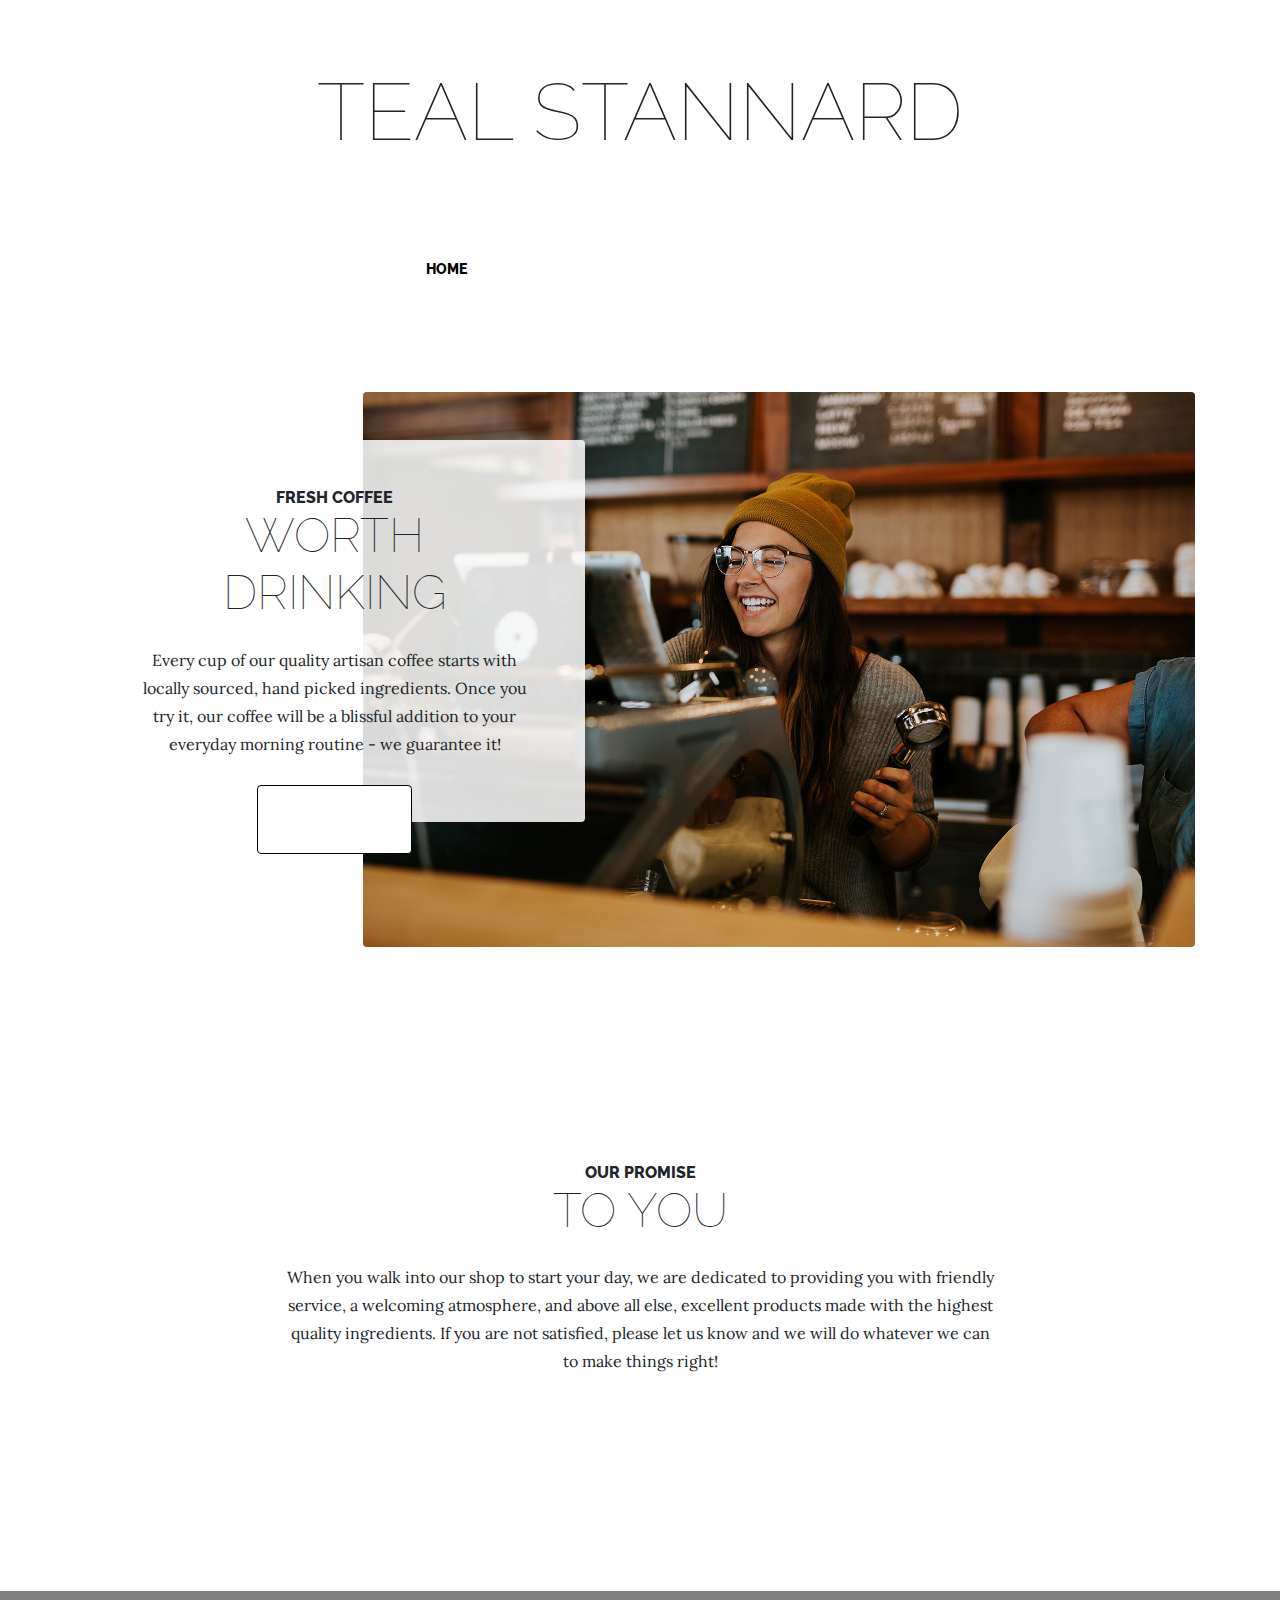
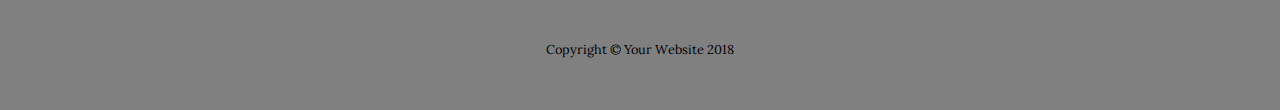
==== index.html @ 491081bb "get rid of text white?" ====
<!DOCTYPE html>
<html lang="en">

  <head>

    <meta charset="utf-8">
    <meta name="viewport" content="width=device-width, initial-scale=1, shrink-to-fit=no">
    <meta name="description" content="">
    <meta name="author" content="">

    <title>Teal Stannard</title>

    <!-- Bootstrap core CSS -->
    <link href="vendor/bootstrap/css/bootstrap.min.css" rel="stylesheet">

    <!-- Custom fonts for this template -->
    <link href="https://fonts.googleapis.com/css?family=Raleway:100,100i,200,200i,300,300i,400,400i,500,500i,600,600i,700,700i,800,800i,900,900i" rel="stylesheet">
    <link href="https://fonts.googleapis.com/css?family=Lora:400,400i,700,700i" rel="stylesheet">

    <!-- Custom styles for this template -->
    <link href="css/business-casual.min.css" rel="stylesheet">

  </head>

  <body>

    <h1 class="site-heading text-center d-none d-lg-block">
      <span class="site-heading-lower">Teal Stannard</span>
    </h1>

   <!-- Navigation -->
   <nav class="navbar navbar-expand-lg navbar-dark py-lg-4" id="mainNav">
    <div class="container">
      <a class="navbar-brand text-uppercase text-expanded font-weight-bold d-lg-none" href="#">Start Bootstrap</a>
      <button class="navbar-toggler" type="button" data-toggle="collapse" data-target="#navbarResponsive" aria-controls="navbarResponsive" aria-expanded="false" aria-label="Toggle navigation">
        <span class="navbar-toggler-icon"></span>
      </button>
      <div class="collapse navbar-collapse" id="navbarResponsive">
        <ul class="navbar-nav mx-auto">
          <li class="nav-item active px-lg-4">
            <a class="nav-link text-uppercase text-expanded" href="index.html">Home
              <span class="sr-only">(current)</span>
            </a>
          </li>
          <li class="nav-item px-lg-4">
            <a class="nav-link text-uppercase text-expanded" href="merge.html">Merge Sort</a>
          </li>
          <li class="nav-item px-lg-4">
            <a class="nav-link text-uppercase text-expanded" href="inspo.html">Inspo</a>
          </li>
          <li class="nav-item px-lg-4">
            <a class="nav-link text-uppercase text-expanded" href="pottery.html">Pottery</a>
          </li>
        </ul>
      </div>
    </div>
  </nav>

    <section class="page-section clearfix">
      <div class="container">
        <div class="intro">
          <img class="intro-img img-fluid mb-3 mb-lg-0 rounded" src="img/intro.jpg" alt="">
          <div class="intro-text left-0 text-center bg-faded p-5 rounded">
            <h2 class="section-heading mb-4">
              <span class="section-heading-upper">Fresh Coffee</span>
              <span class="section-heading-lower">Worth Drinking</span>
            </h2>
            <p class="mb-3">Every cup of our quality artisan coffee starts with locally sourced, hand picked ingredients. Once you try it, our coffee will be a blissful addition to your everyday morning routine - we guarantee it!
            </p>
            <div class="intro-button mx-auto">
              <a class="btn btn-primary btn-xl" href="#">Visit Us Today!</a>
            </div>
          </div>
        </div>
      </div>
    </section>

    <section class="page-section cta">
      <div class="container">
        <div class="row">
          <div class="col-xl-9 mx-auto">
            <div class="cta-inner text-center rounded">
              <h2 class="section-heading mb-4">
                <span class="section-heading-upper">Our Promise</span>
                <span class="section-heading-lower">To You</span>
              </h2>
              <p class="mb-0">When you walk into our shop to start your day, we are dedicated to providing you with friendly service, a welcoming atmosphere, and above all else, excellent products made with the highest quality ingredients. If you are not satisfied, please let us know and we will do whatever we can to make things right!</p>
            </div>
          </div>
        </div>
      </div>
    </section>

    <footer class="footer text-faded text-center py-5">
      <div class="container">
        <p class="m-0 small">Copyright &copy; Your Website 2018</p>
      </div>
    </footer>

    <!-- Bootstrap core JavaScript -->
    <script src="vendor/jquery/jquery.min.js"></script>
    <script src="vendor/bootstrap/js/bootstrap.bundle.min.js"></script>

  </body>

</html>
---- css/business-casual.min.css ----
/*!
 * Start Bootstrap - Business Casual v4.1.1 (https://startbootstrap.com/template-overviews/business-casual)
 * Copyright 2013-2018 Start Bootstrap
 * Licensed under MIT (https://github.com/BlackrockDigital/startbootstrap-business-casual/blob/master/LICENSE)
 */body{font-family:Lora;background:white;background-attachment:fixed;background-position:center;background-size:cover}h1,h2,h3,h4,h5,h6{font-family:Raleway}p{line-height:1.75}.text-faded{color:black}.site-heading{margin-top:5rem;margin-bottom:5rem;text-transform:uppercase;line-height:1;font-family:Raleway}.site-heading .site-heading-upper{display:block;font-size:2rem;font-weight:800}.site-heading .site-heading-lower{font-size:5rem;font-weight:100;line-height:4rem}.page-section{margin-top:5rem;margin-bottom:5rem}.section-heading{text-transform:uppercase}.section-heading .section-heading-upper{display:block;font-size:1rem;font-weight:800}.section-heading .section-heading-lower{display:block;font-size:3rem;font-weight:100}.bg-faded{background-color:rgba(255,255,255,.85)}#mainNav{background-color: white;font-family:Raleway}#mainNav .navbar-brand{color:#e6a756}#mainNav .navbar-nav .nav-item .nav-link{color:rgba(255,255,255,.7);font-weight:800}#mainNav .navbar-nav .nav-item.active .nav-link{color:black}@media (min-width:992px){#mainNav .navbar-nav .nav-item .nav-link{font-size:.9rem}#mainNav .navbar-nav .nav-item .nav-link:hover{color:rgba(255,255,255,.4)}#mainNav .navbar-nav .nav-item.active .nav-link:hover{color:teal}}.btn-xl{font-weight:700;font-size:.8rem;padding-top:1.5rem;padding-bottom:1.5rem;padding-left:2rem;padding-right:2rem}.intro{position:relative}@media (min-width:992px){.intro .intro-img{width:75%;float:right}.intro .intro-text{left:0;width:60%;margin-top:3rem;position:absolute}.intro .intro-text .intro-button{width:100%;left:0;position:absolute;bottom:-2rem}}@media (min-width:1200px){.intro .intro-text{width:45%}}.cta{padding-top:5rem;padding-bottom:5rem;background-color:white}.cta .cta-inner{position:relative;padding:3rem;margin:.5rem;background-color:rgba(255,255,255,.85)}.cta .cta-inner:before{border-radius:.5rem;content:'';position:absolute;top:-.5rem;bottom:-.5rem;left:-.5rem;right:-.5rem;border:.25rem solid rgba(255,255,255,.85)}@media (min-width:992px){.about-heading .about-heading-img{position:relative;z-index:0}.about-heading .about-heading-content{margin-top:-5rem;position:relative;z-index:1}}@media (min-width:992px){.product-item .product-item-title{position:relative;z-index:1;margin-bottom:-3rem}.product-item .product-item-img{position:relative;z-index:0;max-width:60vw}.product-item .product-item-description{position:relative;z-index:1;margin-top:-3rem;max-width:50vw}}.list-hours{font-size:.9rem}.list-hours .list-hours-item{border-bottom:1px solid white;padding-bottom:.25rem;margin-bottom:1rem;font-style:italic}.list-hours .list-hours-item.today{font-weight:700;color:teal}@media (min-width:992px){.list-hours{width:50%;font-size:1.1rem}}.address strong{font-size:1.2rem}.footer{background-color:grey}.text-primary{color:black!important}.bg-primary{background-color:teal!important}.btn{box-shadow:0 3px 3px 0 grey)}.btn-primary{background-color:white;border-color:black}.btn-primary:active,.btn-primary:focus,.btn-primary:hover{background-color:white;border-color:black}.font-weight-light{font-weight:100!important}
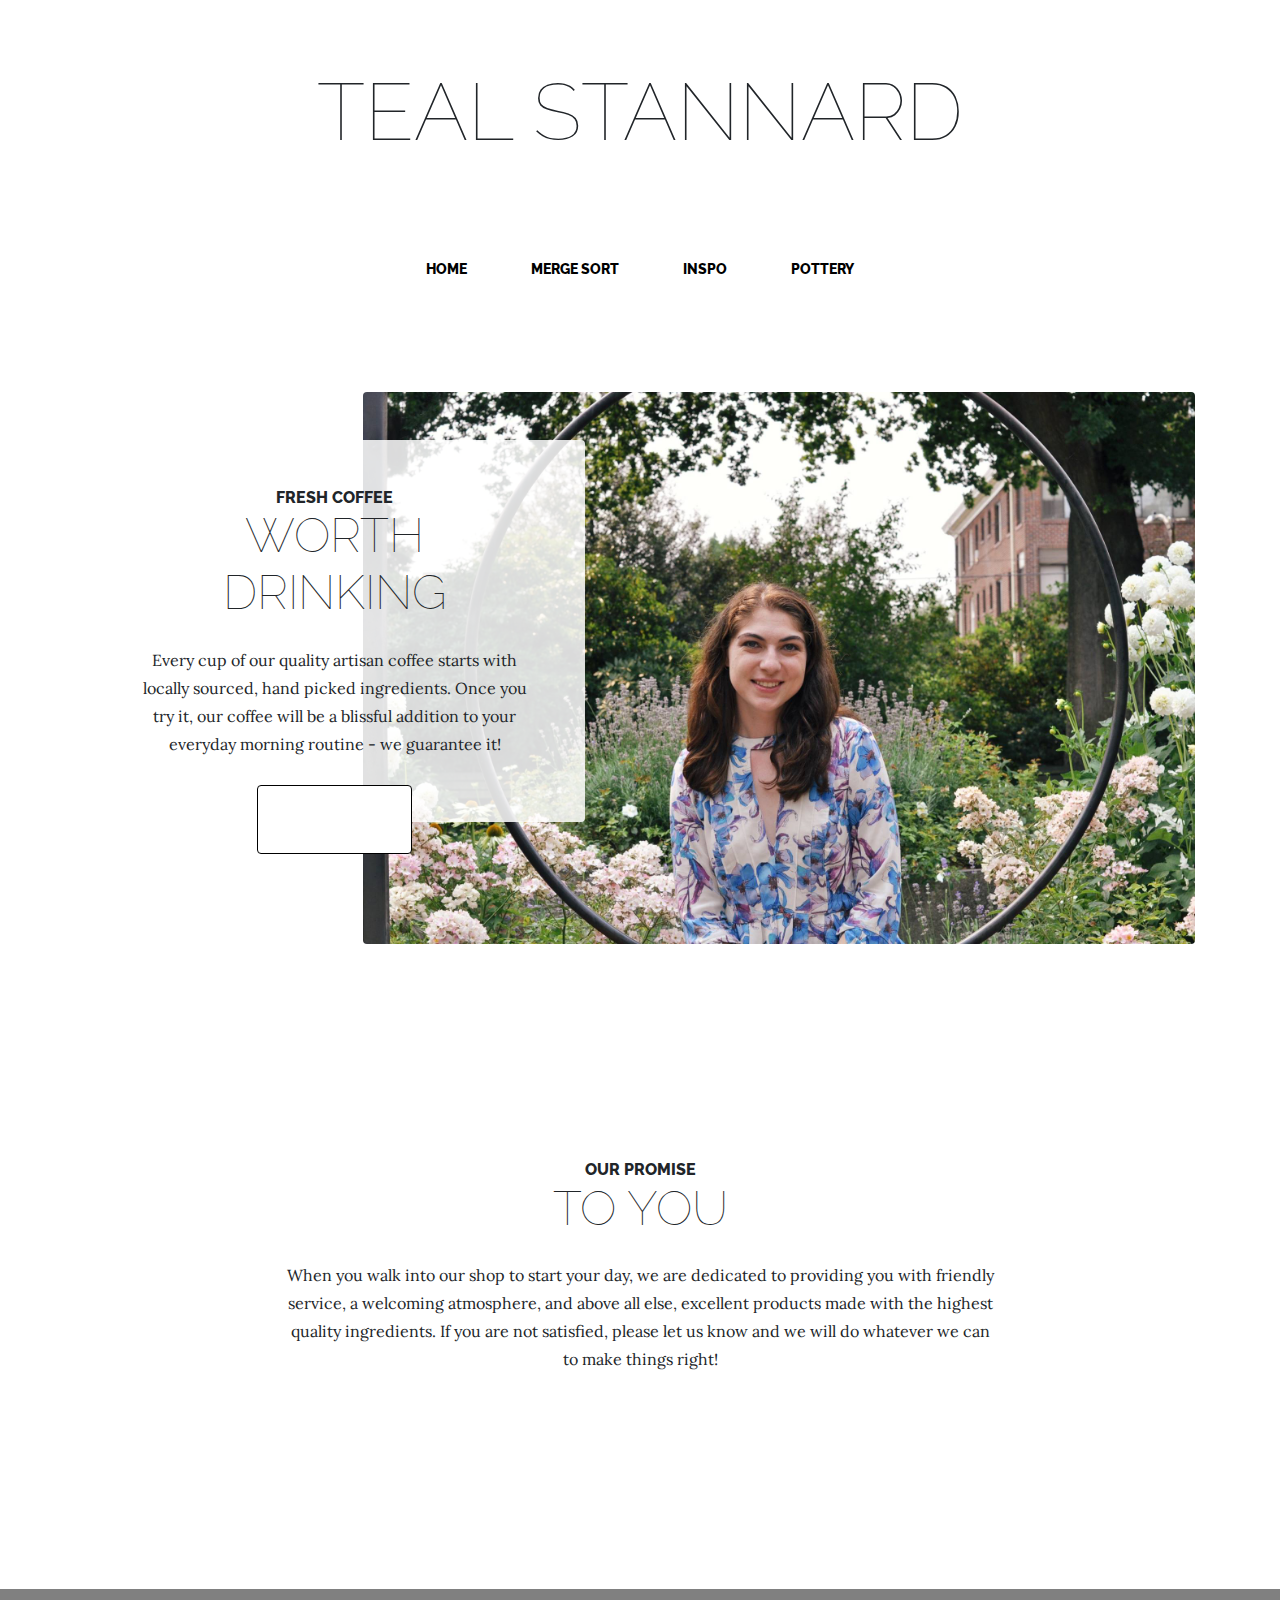
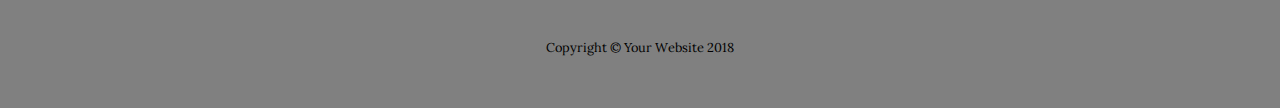
==== commit 5871fa88: "opps pic change" ====
--- a/index.html
+++ b/index.html
@@ -59,7 +59,7 @@
     <section class="page-section clearfix">
       <div class="container">
         <div class="intro">
-          <img class="intro-img img-fluid mb-3 mb-lg-0 rounded" src="img/intro.jpg" alt="">
+          <img class="intro-img img-fluid mb-3 mb-lg-0 rounded" src="img/self.jpg" alt="">
           <div class="intro-text left-0 text-center bg-faded p-5 rounded">
             <h2 class="section-heading mb-4">
               <span class="section-heading-upper">Fresh Coffee</span>
--- a/css/business-casual.min.css
+++ b/css/business-casual.min.css
@@ -2,4 +2,4 @@
  * Start Bootstrap - Business Casual v4.1.1 (https://startbootstrap.com/template-overviews/business-casual)
  * Copyright 2013-2018 Start Bootstrap
  * Licensed under MIT (https://github.com/BlackrockDigital/startbootstrap-business-casual/blob/master/LICENSE)
- */body{font-family:Lora;background:white;background-attachment:fixed;background-position:center;background-size:cover}h1,h2,h3,h4,h5,h6{font-family:Raleway}p{line-height:1.75}.text-faded{color:black}.site-heading{margin-top:5rem;margin-bottom:5rem;text-transform:uppercase;line-height:1;font-family:Raleway}.site-heading .site-heading-upper{display:block;font-size:2rem;font-weight:800}.site-heading .site-heading-lower{font-size:5rem;font-weight:100;line-height:4rem}.page-section{margin-top:5rem;margin-bottom:5rem}.section-heading{text-transform:uppercase}.section-heading .section-heading-upper{display:block;font-size:1rem;font-weight:800}.section-heading .section-heading-lower{display:block;font-size:3rem;font-weight:100}.bg-faded{background-color:rgba(255,255,255,.85)}#mainNav{background-color: white;font-family:Raleway}#mainNav .navbar-brand{color:#e6a756}#mainNav .navbar-nav .nav-item .nav-link{color:rgba(255,255,255,.7);font-weight:800}#mainNav .navbar-nav .nav-item.active .nav-link{color:black}@media (min-width:992px){#mainNav .navbar-nav .nav-item .nav-link{font-size:.9rem}#mainNav .navbar-nav .nav-item .nav-link:hover{color:rgba(255,255,255,.4)}#mainNav .navbar-nav .nav-item.active .nav-link:hover{color:teal}}.btn-xl{font-weight:700;font-size:.8rem;padding-top:1.5rem;padding-bottom:1.5rem;padding-left:2rem;padding-right:2rem}.intro{position:relative}@media (min-width:992px){.intro .intro-img{width:75%;float:right}.intro .intro-text{left:0;width:60%;margin-top:3rem;position:absolute}.intro .intro-text .intro-button{width:100%;left:0;position:absolute;bottom:-2rem}}@media (min-width:1200px){.intro .intro-text{width:45%}}.cta{padding-top:5rem;padding-bottom:5rem;background-color:white}.cta .cta-inner{position:relative;padding:3rem;margin:.5rem;background-color:rgba(255,255,255,.85)}.cta .cta-inner:before{border-radius:.5rem;content:'';position:absolute;top:-.5rem;bottom:-.5rem;left:-.5rem;right:-.5rem;border:.25rem solid rgba(255,255,255,.85)}@media (min-width:992px){.about-heading .about-heading-img{position:relative;z-index:0}.about-heading .about-heading-content{margin-top:-5rem;position:relative;z-index:1}}@media (min-width:992px){.product-item .product-item-title{position:relative;z-index:1;margin-bottom:-3rem}.product-item .product-item-img{position:relative;z-index:0;max-width:60vw}.product-item .product-item-description{position:relative;z-index:1;margin-top:-3rem;max-width:50vw}}.list-hours{font-size:.9rem}.list-hours .list-hours-item{border-bottom:1px solid white;padding-bottom:.25rem;margin-bottom:1rem;font-style:italic}.list-hours .list-hours-item.today{font-weight:700;color:teal}@media (min-width:992px){.list-hours{width:50%;font-size:1.1rem}}.address strong{font-size:1.2rem}.footer{background-color:grey}.text-primary{color:black!important}.bg-primary{background-color:teal!important}.btn{box-shadow:0 3px 3px 0 grey)}.btn-primary{background-color:white;border-color:black}.btn-primary:active,.btn-primary:focus,.btn-primary:hover{background-color:white;border-color:black}.font-weight-light{font-weight:100!important}+ */body{font-family:Lora;background:white;background-attachment:fixed;background-position:center;background-size:cover}h1,h2,h3,h4,h5,h6{font-family:Raleway}p{line-height:1.75}.text-faded{color:black}.site-heading{margin-top:5rem;margin-bottom:5rem;text-transform:uppercase;line-height:1;font-family:Raleway}.site-heading .site-heading-upper{display:block;font-size:2rem;font-weight:800}.site-heading .site-heading-lower{font-size:5rem;font-weight:100;line-height:4rem}.page-section{margin-top:5rem;margin-bottom:5rem}.section-heading{text-transform:uppercase}.section-heading .section-heading-upper{display:block;font-size:1rem;font-weight:800}.section-heading .section-heading-lower{display:block;font-size:3rem;font-weight:100}.bg-faded{background-color:rgba(255,255,255,.85)}#mainNav{background-color: white;font-family:Raleway}#mainNav .navbar-brand{color:#e6a756}#mainNav .navbar-nav .nav-item .nav-link{color: black;font-weight:800}#mainNav .navbar-nav .nav-item.active .nav-link{color:black}@media (min-width:992px){#mainNav .navbar-nav .nav-item .nav-link{font-size:.9rem}#mainNav .navbar-nav .nav-item .nav-link:hover{color:teal}#mainNav .navbar-nav .nav-item.active .nav-link:hover{color:teal}}.btn-xl{font-weight:700;font-size:.8rem;padding-top:1.5rem;padding-bottom:1.5rem;padding-left:2rem;padding-right:2rem}.intro{position:relative}@media (min-width:992px){.intro .intro-img{width:75%;float:right}.intro .intro-text{left:0;width:60%;margin-top:3rem;position:absolute}.intro .intro-text .intro-button{width:100%;left:0;position:absolute;bottom:-2rem}}@media (min-width:1200px){.intro .intro-text{width:45%}}.cta{padding-top:5rem;padding-bottom:5rem;background-color:white}.cta .cta-inner{position:relative;padding:3rem;margin:.5rem;background-color:rgba(255,255,255,.85)}.cta .cta-inner:before{border-radius:.5rem;content:'';position:absolute;top:-.5rem;bottom:-.5rem;left:-.5rem;right:-.5rem;border:.25rem solid rgba(255,255,255,.85)}@media (min-width:992px){.about-heading .about-heading-img{position:relative;z-index:0}.about-heading .about-heading-content{margin-top:-5rem;position:relative;z-index:1}}@media (min-width:992px){.product-item .product-item-title{position:relative;z-index:1;margin-bottom:-3rem}.product-item .product-item-img{position:relative;z-index:0;max-width:60vw}.product-item .product-item-description{position:relative;z-index:1;margin-top:-3rem;max-width:50vw}}.list-hours{font-size:.9rem}.list-hours .list-hours-item{border-bottom:1px solid white;padding-bottom:.25rem;margin-bottom:1rem;font-style:italic}.list-hours .list-hours-item.today{font-weight:700;color:teal}@media (min-width:992px){.list-hours{width:50%;font-size:1.1rem}}.address strong{font-size:1.2rem}.footer{background-color:grey}.text-primary{color:black!important}.bg-primary{background-color:teal!important}.btn{box-shadow:0 3px 3px 0 grey)}.btn-primary{background-color:white;border-color:black}.btn-primary:active,.btn-primary:focus,.btn-primary:hover{background-color:white;border-color:black}.font-weight-light{font-weight:100!important}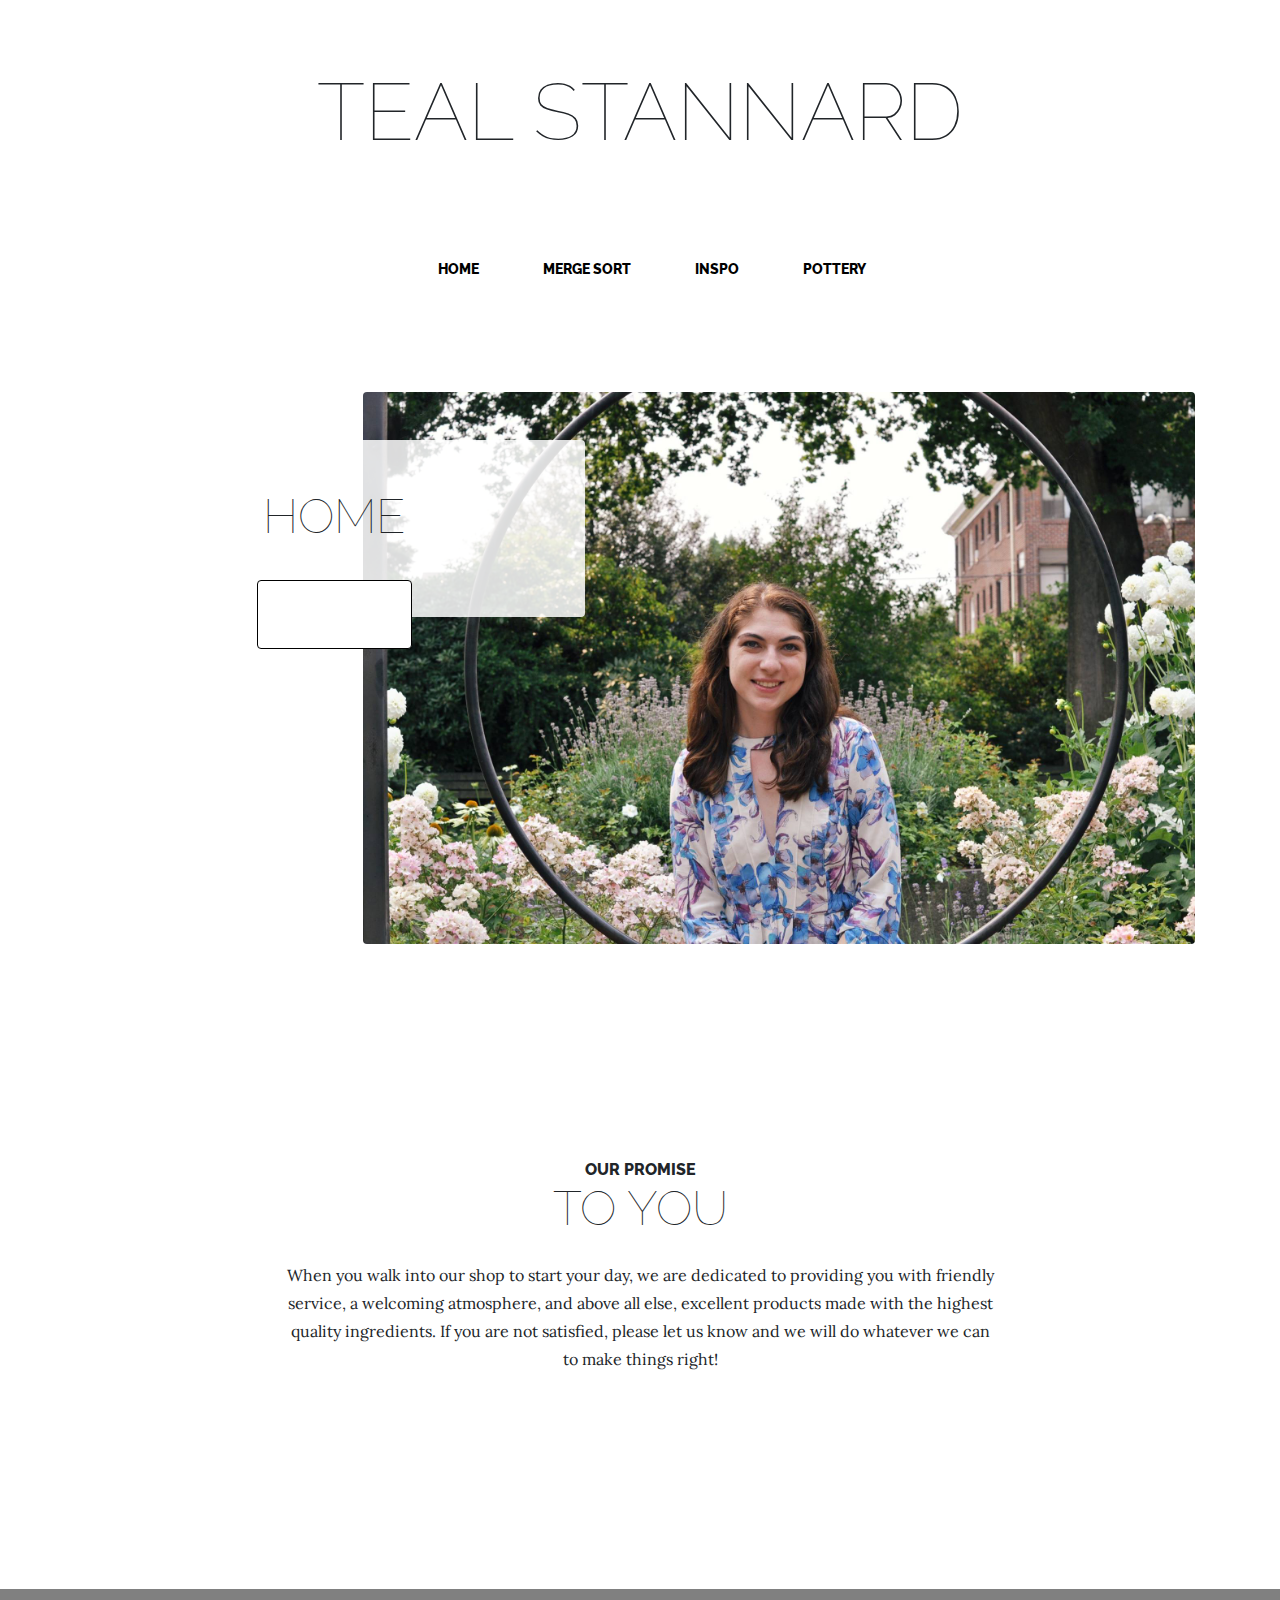
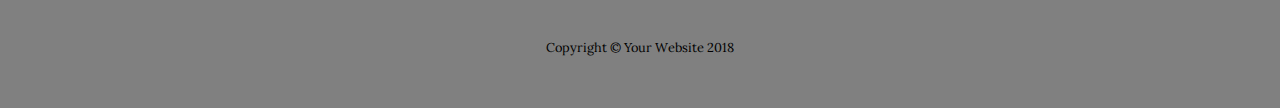
==== commit 1eec6e5f: "menu wording" ====
--- a/index.html
+++ b/index.html
@@ -31,8 +31,8 @@
    <!-- Navigation -->
    <nav class="navbar navbar-expand-lg navbar-dark py-lg-4" id="mainNav">
     <div class="container">
-      <a class="navbar-brand text-uppercase text-expanded font-weight-bold d-lg-none" href="#">Start Bootstrap</a>
-      <button class="navbar-toggler" type="button" data-toggle="collapse" data-target="#navbarResponsive" aria-controls="navbarResponsive" aria-expanded="false" aria-label="Toggle navigation">
+      <a class="navbar-brand text-uppercase text-expanded font-weight-bold d-lg-none" href="#" style="
+    color: grey;">Menu</a>
         <span class="navbar-toggler-icon"></span>
       </button>
       <div class="collapse navbar-collapse" id="navbarResponsive">
@@ -62,10 +62,10 @@
           <img class="intro-img img-fluid mb-3 mb-lg-0 rounded" src="img/self.jpg" alt="">
           <div class="intro-text left-0 text-center bg-faded p-5 rounded">
             <h2 class="section-heading mb-4">
-              <span class="section-heading-upper">Fresh Coffee</span>
-              <span class="section-heading-lower">Worth Drinking</span>
+              <!-- <span class="section-heading-upper">Fresh Coffee</span> -->
+              <span class="section-heading-lower">Home</span>
             </h2>
-            <p class="mb-3">Every cup of our quality artisan coffee starts with locally sourced, hand picked ingredients. Once you try it, our coffee will be a blissful addition to your everyday morning routine - we guarantee it!
+            <p class="mb-3"> 
             </p>
             <div class="intro-button mx-auto">
               <a class="btn btn-primary btn-xl" href="#">Visit Us Today!</a>
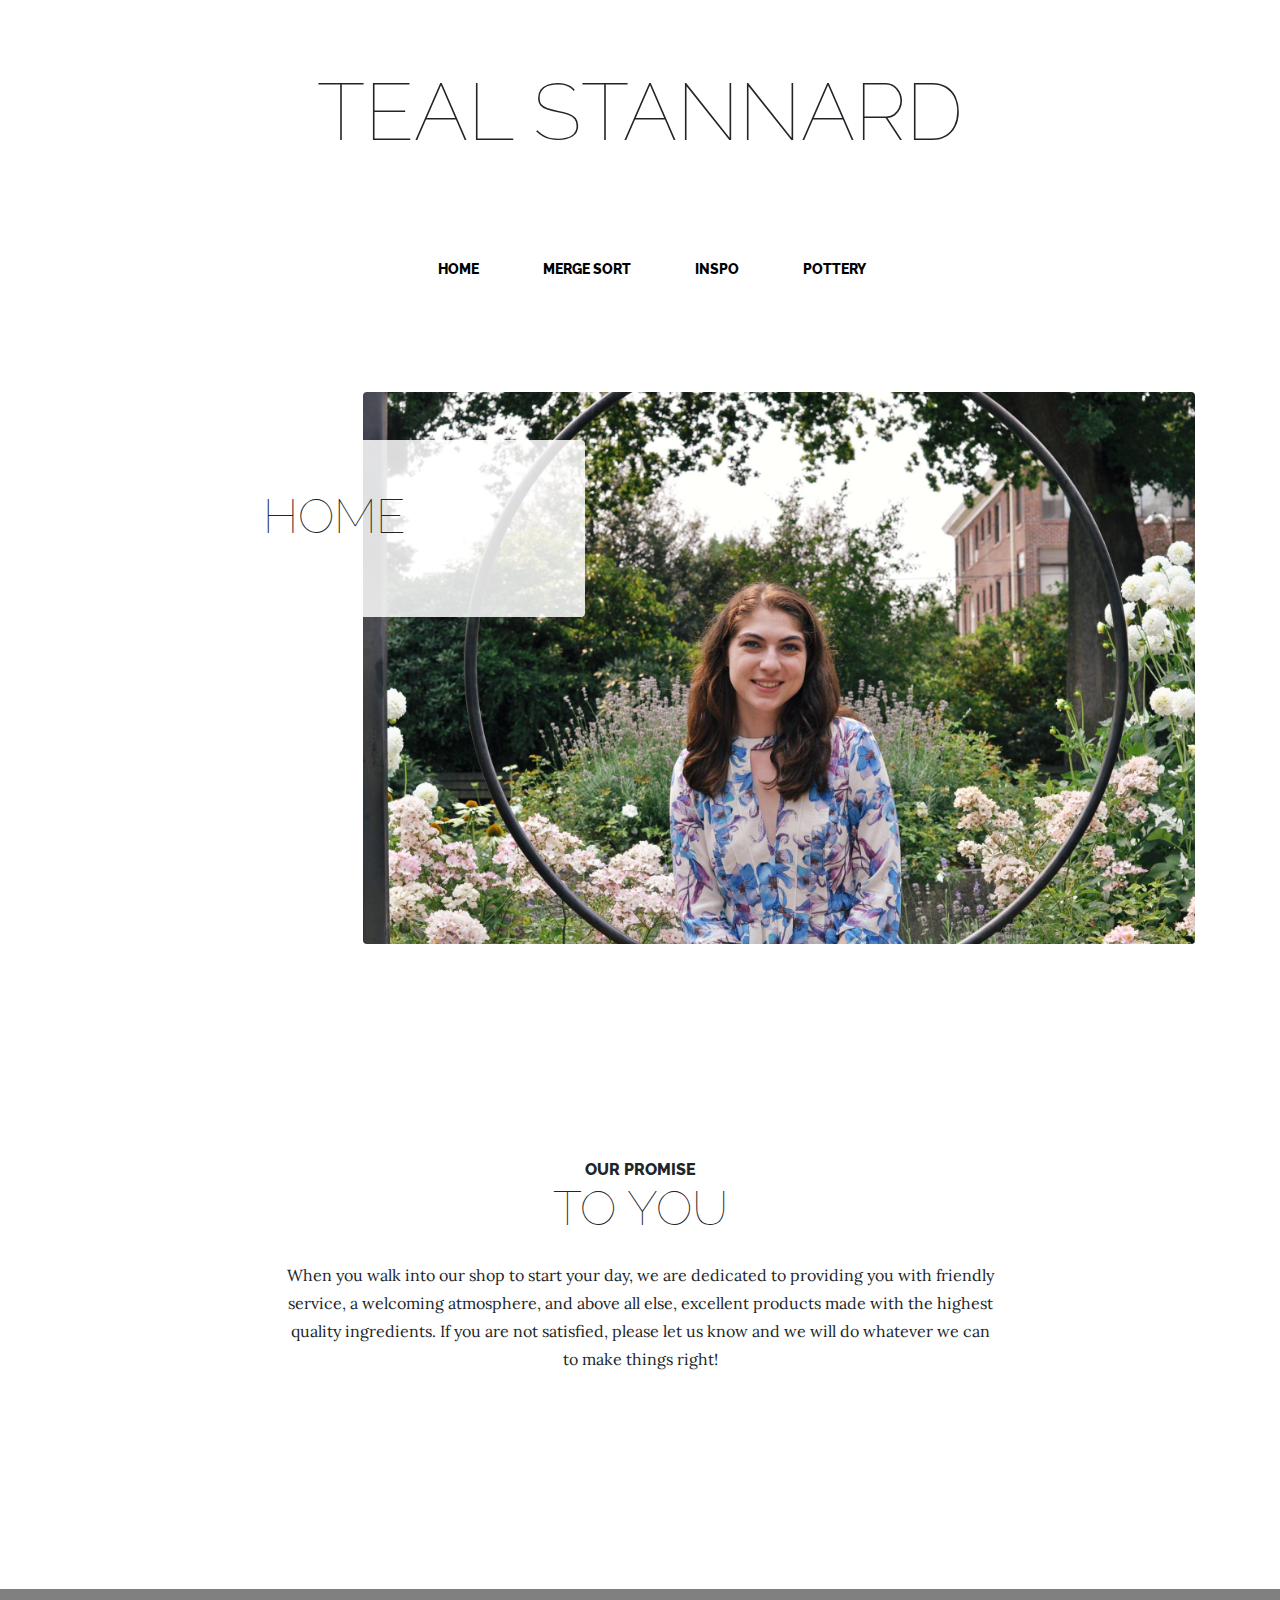
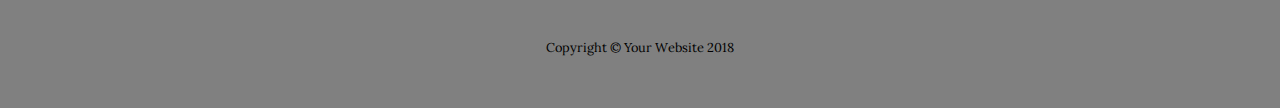
==== commit 74bb540b: "no button" ====
--- a/index.html
+++ b/index.html
@@ -67,9 +67,6 @@
             </h2>
             <p class="mb-3"> 
             </p>
-            <div class="intro-button mx-auto">
-              <a class="btn btn-primary btn-xl" href="#">Visit Us Today!</a>
-            </div>
           </div>
         </div>
       </div>
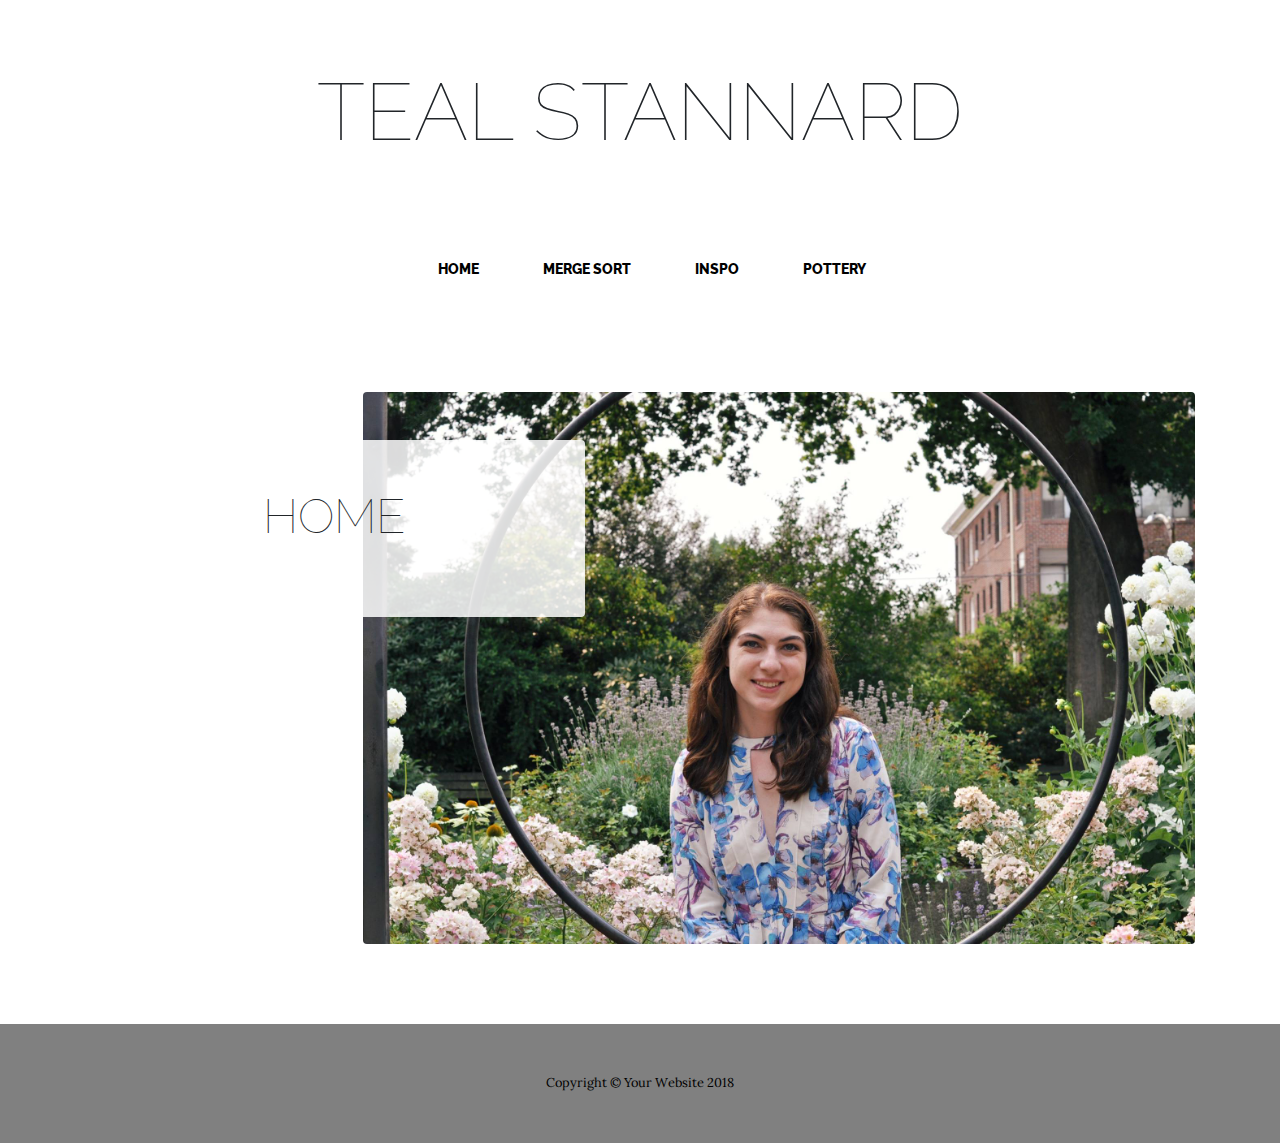
==== commit 1e847200: "nothing on home page" ====
--- a/index.html
+++ b/index.html
@@ -72,7 +72,7 @@
       </div>
     </section>
 
-    <section class="page-section cta">
+    <!-- <section class="page-section cta">
       <div class="container">
         <div class="row">
           <div class="col-xl-9 mx-auto">
@@ -86,7 +86,7 @@
           </div>
         </div>
       </div>
-    </section>
+    </section> -->
 
     <footer class="footer text-faded text-center py-5">
       <div class="container">
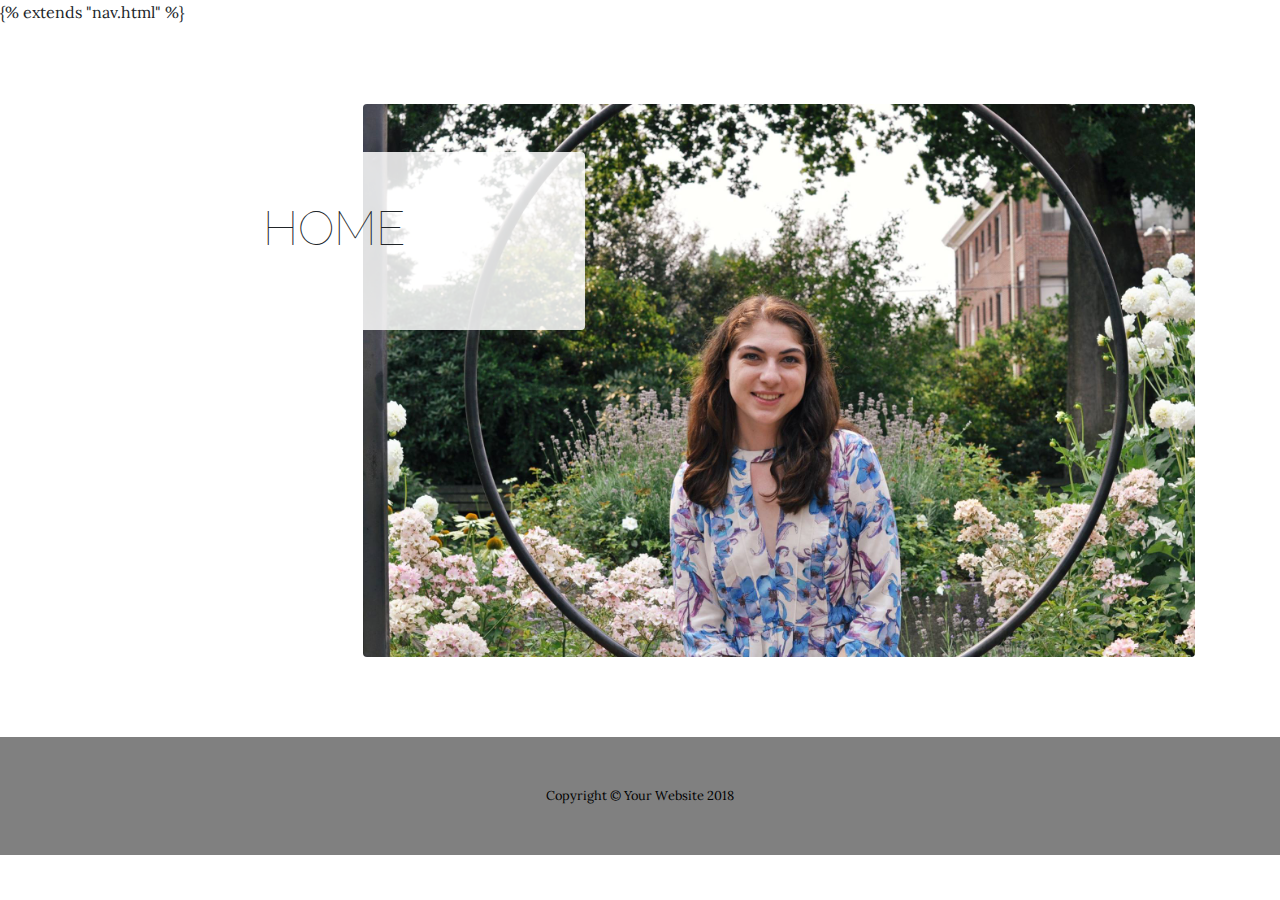
==== commit b750a3dc: "more nav" ====
--- a/index.html
+++ b/index.html
@@ -1,4 +1,5 @@
 <!DOCTYPE html>
+{% extends "nav.html" %}
 <html lang="en">
 
   <head>
@@ -23,38 +24,6 @@
   </head>
 
   <body>
-
-    <h1 class="site-heading text-center d-none d-lg-block">
-      <span class="site-heading-lower">Teal Stannard</span>
-    </h1>
-
-   <!-- Navigation -->
-   <nav class="navbar navbar-expand-lg navbar-dark py-lg-4" id="mainNav">
-    <div class="container">
-      <a class="navbar-brand text-uppercase text-expanded font-weight-bold d-lg-none" href="#" style="
-    color: grey;">Menu</a>
-        <span class="navbar-toggler-icon"></span>
-      </button>
-      <div class="collapse navbar-collapse" id="navbarResponsive">
-        <ul class="navbar-nav mx-auto">
-          <li class="nav-item active px-lg-4">
-            <a class="nav-link text-uppercase text-expanded" href="index.html">Home
-              <span class="sr-only">(current)</span>
-            </a>
-          </li>
-          <li class="nav-item px-lg-4">
-            <a class="nav-link text-uppercase text-expanded" href="merge.html">Merge Sort</a>
-          </li>
-          <li class="nav-item px-lg-4">
-            <a class="nav-link text-uppercase text-expanded" href="inspo.html">Inspo</a>
-          </li>
-          <li class="nav-item px-lg-4">
-            <a class="nav-link text-uppercase text-expanded" href="pottery.html">Pottery</a>
-          </li>
-        </ul>
-      </div>
-    </div>
-  </nav>
 
     <section class="page-section clearfix">
       <div class="container">
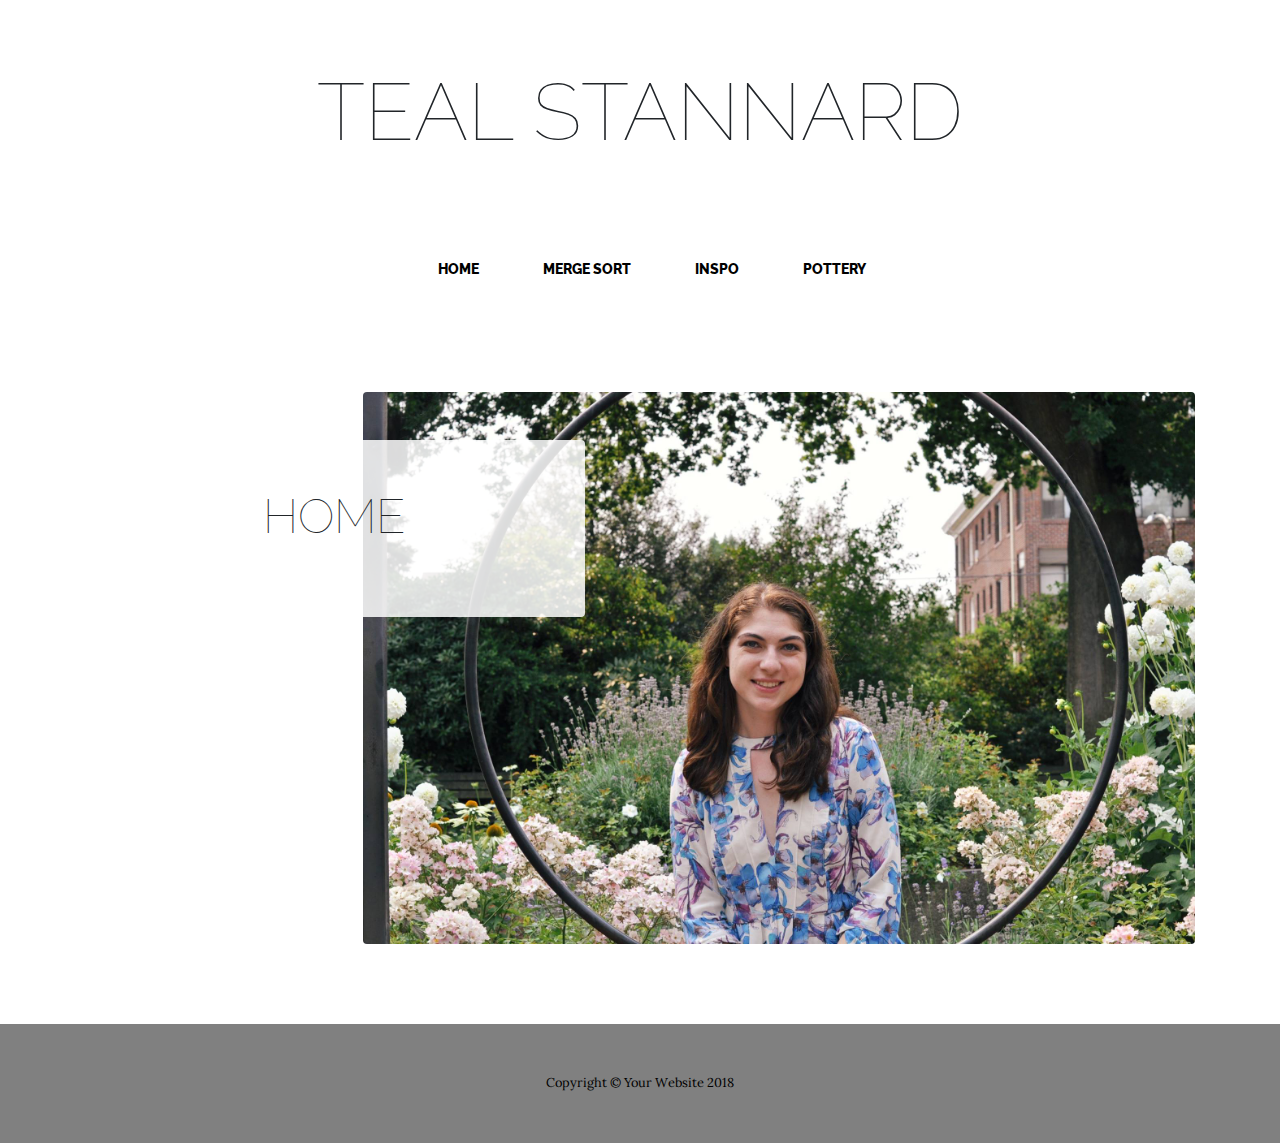
==== commit 7440b57d: "lol sike" ====
--- a/index.html
+++ b/index.html
@@ -1,5 +1,4 @@
 <!DOCTYPE html>
-{% extends "nav.html" %}
 <html lang="en">
 
   <head>
@@ -25,6 +24,37 @@
 
   <body>
 
+      <h1 class="site-heading text-center d-none d-lg-block">
+          <span class="site-heading-lower">Teal Stannard</span>
+        </h1>
+      
+       <!-- Navigation -->
+       <nav class="navbar navbar-expand-lg navbar-dark py-lg-4" id="mainNav">
+        <div class="container">
+          <a class="navbar-brand text-uppercase text-expanded font-weight-bold d-lg-none" href="#" style="
+        color: grey;">Menu</a>
+            <span class="navbar-toggler-icon"></span>
+          </button>
+          <div class="collapse navbar-collapse" id="navbarResponsive">
+            <ul class="navbar-nav mx-auto">
+              <li class="nav-item active px-lg-4">
+                <a class="nav-link text-uppercase text-expanded" href="index.html">Home
+                  <span class="sr-only">(current)</span>
+                </a>
+              </li>
+              <li class="nav-item px-lg-4">
+                <a class="nav-link text-uppercase text-expanded" href="merge.html">Merge Sort</a>
+              </li>
+              <li class="nav-item px-lg-4">
+                <a class="nav-link text-uppercase text-expanded" href="inspo.html">Inspo</a>
+              </li>
+              <li class="nav-item px-lg-4">
+                <a class="nav-link text-uppercase text-expanded" href="pottery.html">Pottery</a>
+              </li>
+            </ul>
+          </div>
+        </div>
+      </nav>
     <section class="page-section clearfix">
       <div class="container">
         <div class="intro">
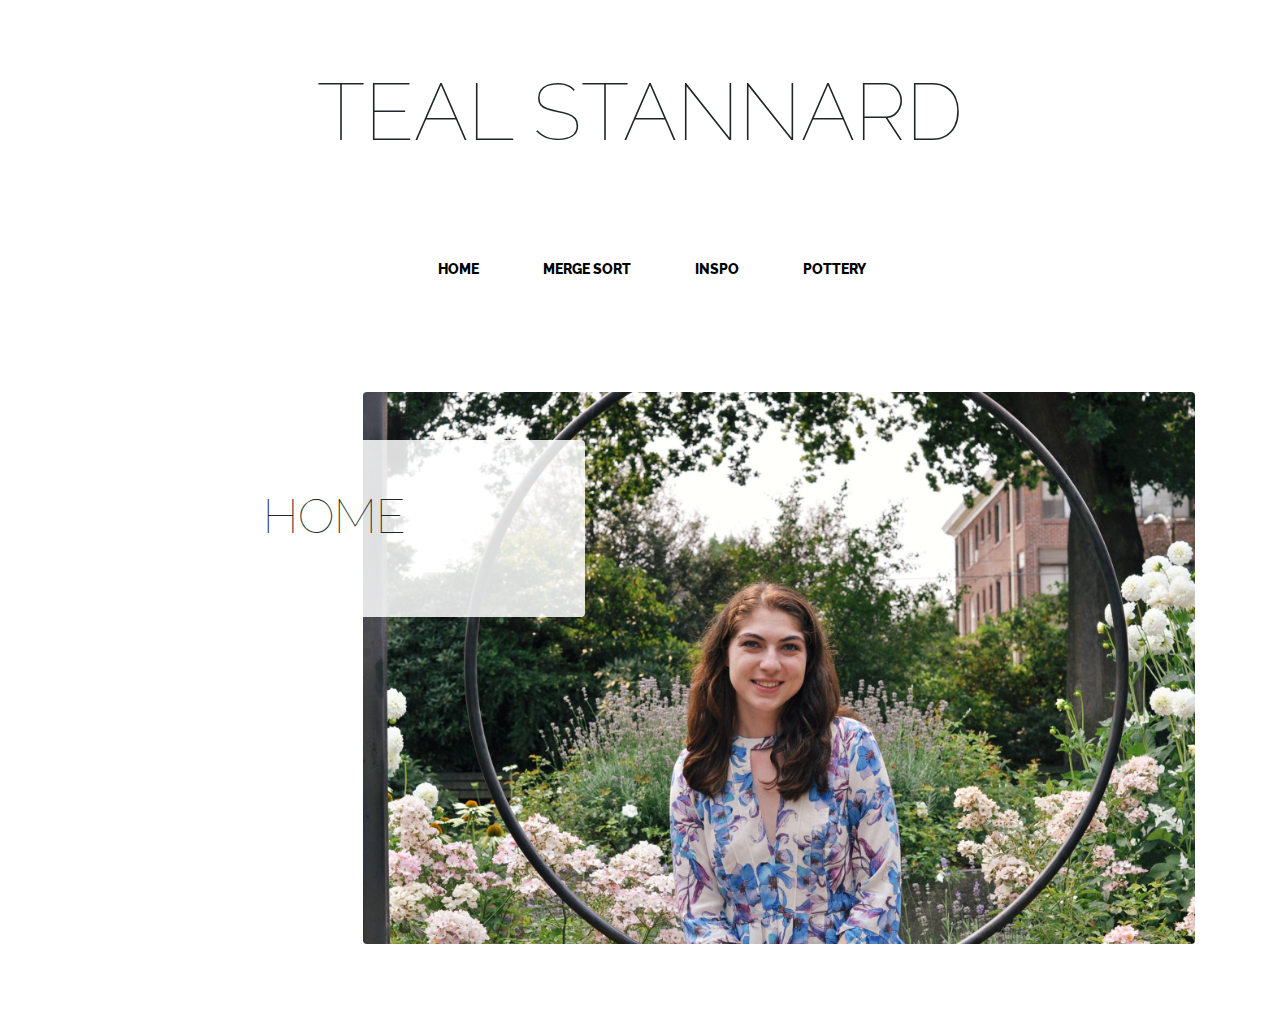
==== commit 6eac5344: "playing with footer" ====
--- a/index.html
+++ b/index.html
@@ -19,6 +19,8 @@
 
     <!-- Custom styles for this template -->
     <link href="css/business-casual.min.css" rel="stylesheet">
+    <link rel="stylesheet" href="https://cdnjs.cloudflare.com/ajax/libs/font-awesome/4.7.0/css/font-awesome.min.css">
+
 
   </head>
 
@@ -87,11 +89,28 @@
       </div>
     </section> -->
 
-    <footer class="footer text-faded text-center py-5">
+    <!-- <footer class="footer text-faded text-center py-5">
       <div class="container">
         <p class="m-0 small">Copyright &copy; Your Website 2018</p>
       </div>
     </footer>
+    <div class="social-icons">
+        <a href="#">
+          <i class="fab fa-linkedin-in"></i>
+        </a>
+        <a href="#">
+          <i class="fab fa-github"></i>
+        </a>
+        <a href="#">
+          <i class="fab fa-twitter"></i>
+        </a>
+        <a href="#">
+          <i class="fab fa-facebook-f"></i>
+        </a>
+      </div>
+
+      <a href="#" class="fa fa-facebook"></a>
+      <a href="#" class="fa fa-twitter"></a> -->
 
     <!-- Bootstrap core JavaScript -->
     <script src="vendor/jquery/jquery.min.js"></script>
